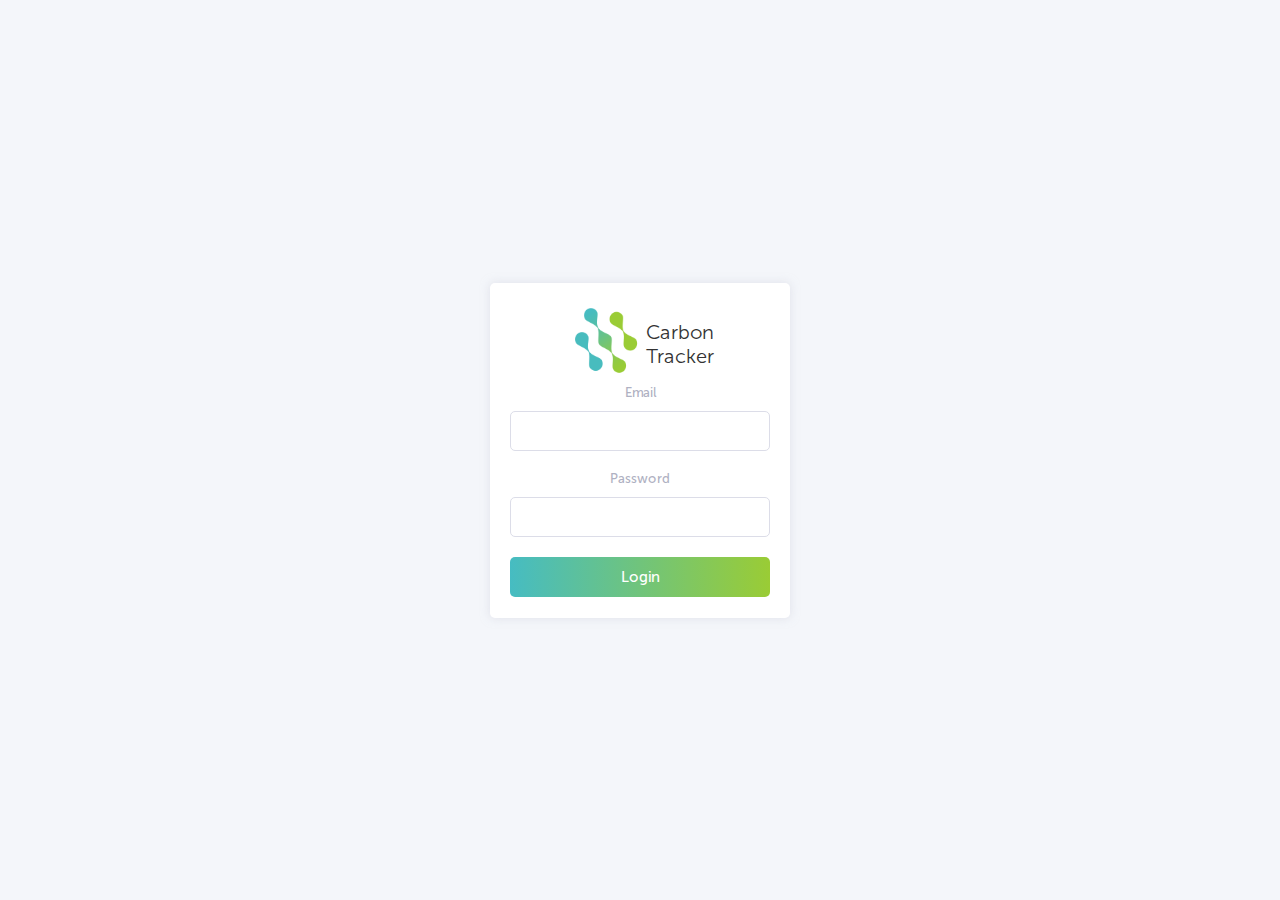
==== login.html @ c9fef67c "Add files via upload" ====
<!DOCTYPE html>
<html>

<head>
    <meta charset="utf-8">
    <title>EcoPass</title>
    <meta name="viewport" content="width=device-width, initial-scale=1">
    <meta content="ie=edge" http-equiv="x-ua-compatible">
    <meta name="format-detection" content="telephone=no">
    <link href="/favicon.png" rel="shortcut icon" type="image/png">
    <!-- styles-->
    <link rel="stylesheet" href="assets/css/libs.css">
    <link rel="stylesheet" href="assets/css/main.css">
    <!--js-->
    <script src="assets/js/libs.js" defer></script>
    <script src="assets/js/app.js" defer></script>
    <!--[if lt IE 9]>
        <script src="http://cdnjs.cloudflare.com/ajax/libs/html5shiv/3.7.2/html5shiv.min.js"></script><![endif]-->
</head>

<body>
    <div class="block-register">
        <div class="form__container">
            <div class="logo__container">
                <img class="logotype" src="./assets/img/index/logoreg.png" alt="">
                <h2 class="logo__title">Carbon<br />Tracker</h2>
            </div>
            <form action="" class="form__items">
                <label for="email-input" class="form__title">Email</label>
                <input id="email-input" type="email" class="form__input">
                <label for="password-input" class="form__title">Password</label>
                <input id="password-input" type="password" class="form__input">
                <a href="./organization.html"><button class="form__btn">Login</button></a>
            </form>
        </div>
    </div>

</body>

</html>
---- assets/css/main.css ----
@charset "UTF-8";
@import url("../fonts/MuseoSansCyrl/stylesheet.css");

*,
*:before,
*:after {
  box-sizing: border-box;
}

body {
  margin: 0;
}

.content {
  display: grid;
  grid-template-columns: 250px calc(100% - 250px);
  min-height: 100vh;
}

.emissions {
  max-width: 359px;
  height: 282px;
  border-radius: 5px;
  background: #FFFFFF;
  width: 100%;
}

.sources {

  max-width: 739px;
  width: 100%;
  height: 448px;
  border-radius: 5px;
  background: #FFFFFF;
}

.released {
  max-width: 359px;
  background-color: #fff;
  width: 100%;
  border-radius: 5px;
  height: 282px;
}

.scope {
  width: 100%;
  border-radius: 5px;
  max-width: 359px;
  height: 262px;
}

.specific {
  width: 100%;
  border-radius: 5px;
  max-width: 359px;
  height: 262px;
  background-color: #fff;
}

@media(max-width: 834px) {
  .dashboard-wrapper {
    padding: 10px;
  }
}

.circle {
  width: 100%;
  border-radius: 5px;
  max-width: 359px;
  height: 486px;
  background-color: #fff;
}

.actual {
  width: 100%;
  border-radius: 5px;
  max-width: 783px;
  height: 448px;
  background-color: #fff;
}

.circle {
  width: 359px;
  height: 486px;
}

@media (max-width: 991px) {
  .content {
    grid-template-columns: 100%;
  }
}

.logo {
  display: inline-flex;
  align-items: center;
  color: currentColor;
  font-size: 36px;
  font-weight: 300;
  line-height: 1;
  text-decoration: none;
  outline: none;
}

.logo:focus-visible {
  color: #5ba138;
}

.main-nav {
  border-radius: 20px;
  background-color: #fff;
  position: relative;
  z-index: 10;
}

@media (max-width: 575px) {
  .main-nav {
    padding-left: 0px;
    padding-right: 10px;
  }
}

.main-nav__list {
  display: flex;
  margin: 0;
  padding: 0;
  list-style: none;
}

.nav-group {
  display: flex;
  width: 100%;
  position: relative;
}

@media (max-width: 1279px) {
  .nav-group__mnu {
    display: none;
    position: absolute;
    top: 0;
    left: 0;
    right: 40px;
    max-height: 70vh;
    height: 200px;
    background: #fff;
    box-shadow: 0 0 8.5px 1px rgba(208, 208, 208, 0.88);
    border-radius: 20px;
    overflow: auto;
    z-index: 10;
  }
}

@media (max-width: 767px) {
  .nav-group__mnu {
    left: 40px;
    right: 0;
  }
}

@media (max-width: 575px) {
  .nav-group__mnu {
    position: fixed;
    left: 0;
    right: 0;
  }
}

.nav-group__mnu.active {
  display: block;
}

@media(min-width: 1279px) {}

.nav-group__burger {
  display: none;
  position: relative;
  z-index: 10;
  margin: 0px 0 0 auto;
}

@media (max-width: 1279px) {
  .nav-group__burger {
    display: block;
  }
}



.section {
  padding: 0 30px 30px;
}

@media (max-width: 1279px) {
  .section {
    padding: 0 20px 30px;
  }
}

@media (max-width: 1023px) {
  .section {
    padding: 0 15px 30px;
  }
}

@media (max-width: 767px) {
  .section {
    padding: 0 10px 30px;
  }
}

.section__bar {
  margin-bottom: 30px;
}

.section__bar:last-child {
  margin-bottom: 0;
}

.section_full-height {
  flex-grow: 1;
}

.main {
  background-color: #F4F6FA;
}

.topline {
  display: flex;
  justify-content: space-between;
  padding: 30px 30px 20px;
  background-color: #F4F6FA;
  position: relative;
  align-items: center;
}
@media(max-width: 779px){
  .user-container{
    display: none;
  }
}

@media (max-width: 1279px) {
  .topline {
    padding: 20px;
  }
}

@media (max-width: 1023px) {
  .topline {
    padding: 15px 15px 20px;
  }
}

@media (max-width: 767px) {
  .topline {
    padding: 10px 10px 20px;
  }
}

.topline_over-blure {
  z-index: 10;
}

.topline__left_grow {
  flex-grow: 1;
  margin-right: 20px;
}

.user-container {
  padding-top: 0px;
}

.user {
  display: grid;
  grid-template-columns: 30px 1fr;
  gap: 10px;
  font-size: 13px;
  font-weight: 700;
  font-family: inherit;
  line-height: 1;
}

.user__icn {
  display: flex;
  align-items: center;
  justify-content: center;
  width: 30px;
  height: 30px;
  border-radius: 50%;
  overflow: hidden;
}

.user__img {
  max-width: 100%;
  max-height: 100%;
  margin: auto;
  border: none;
}

.user__descr {
  margin-bottom: 5px;
}

.wrapper {
  width: 100%;
  min-height: 100vh;
  font-family: 'Museo Sans Cyrl', Arial, Helvetica, sans-serif;
  background-color: #F4F6FA;
  padding-bottom: 30px;
}

.action-bar {
  display: flex;
  align-items: center;
  justify-content: space-between;
  flex-wrap: wrap;
  margin: -20px 0 0 -20px;
}

.action-bar__itm {
  margin: 20px 0 0 20px;
}

@media (max-width: 767px) {
  .action-bar__itm {
    width: 100%;
  }
}

.action-bar__itm_grow {
  flex-grow: 1;
}

.action-bar__itm_pull-right {
  margin-left: auto;
}

@media (max-width: 767px) {
  .action-bar__itm_pull-right {
    margin-left: 20px;
  }
}

.aside-nav__list {
  display: block;
  margin: 0;
  padding: 0 0 0 20px;
  list-style: none;
}

.aside-nav__itm {
  display: block;
}

.aside-nav__link {
  display: flex;
  align-items: center;
  height: 64px;
  padding: 0 20px;
  border-radius: 32px 0 0 32px;
  font-size: calc(16px + 2 * ((100vw - 320px) / 1600));
  color: currentColor;
  line-height: 1;
  text-decoration: none;
  outline: none;
  cursor: pointer;
  position: relative;
}

@media (min-width: 1920px) {
  .aside-nav__link {
    font-size: 18px;
  }
}

.aside-nav__link::before,
.aside-nav__link::after {
  content: '';
  display: none;
  width: 32px;
  height: 32px;
  background-size: contain;
  background-position: center;
  background-repeat: no-repeat;
  position: absolute;
  right: 0;
}

.aside-nav__link::before {
  bottom: 100%;
  background-image: url("[data-uri]");
}

.aside-nav__link::after {
  top: 100%;
  background-image: url("[data-uri]");
}

.aside-nav__link:focus-visible,
.aside-nav__link:hover {
  color: #5ba138;
}

.aside-nav__link.active {
  background-color: #fff;
}

.aside-nav__link.active::before,
.aside-nav__link.active::after {
  content: '';
  display: block;
}

.aside {
  background: #fff;
  position: relative;
  z-index: 20;
}

.aside__trigger {
  display: none;
  align-items: center;
  justify-content: center;
  width: 40px;
  height: 40px;
  background: #fff;
  border-radius: 50%;
  position: absolute;
  left: 100%;
  top: 25px;
  transform: translateY(-50%);
}
.btn{
  display: flex;
  background: #fff;
  border: none;
}

@media (max-width: 991px) {
  .aside__trigger {
    display: flex;
  }
}

@media (max-width: 991px) {
  .aside {
    height: 100%;
    position: fixed;
    top: 0;
    left: 5px;
    bottom: 0;
    transform: translateX(-100%);
    transition: all 0.3s linear;
  }

  .aside.active {
    transform: none;
  }
}


.burger {
  --burger-side: 24px;
  --spin-size: 4px;
  display: inline-block;
  width: var(--burger-side);
  height: var(--burger-side);
  color: #575757;
  position: relative;
  cursor: pointer;
  -webkit-user-select: none;
  -moz-user-select: none;
  user-select: none;
  margin: 0;
  padding: 0;
  background: none;
  box-shadow: none;
  border: none;
  outline: none;
}

.burger__spin,
.burger:before,
.burger:after {
  display: block;
  content: '';
  width: 100%;
  height: var(--spin-size);
  background-color: currentColor;
  border-radius: calc(var(--burger-side) * 0.25);
  position: absolute;
  left: 0;
  transition: all .3s ease-out;
}

.burger:before {
  top: 0;
}

.burger:after {
  bottom: 0;
}

.burger__spin {
  top: calc(50% - var(--spin-size) / 2);
}

.burger.active .burger__spin {
  display: none;
}

.burger.active:before {
  top: 50%;
  transform: rotate(45deg);
}

.burger.active:after {
  bottom: 0;
  top: 50%;
  transform: rotate(-45deg);
}

#master-container {
  position: absolute;
  top: 300px;
  height: 100px;
  width: 100%;
}

.hidden {
  display: none;
}

.h1,
.h2,
.h3,
.h4 {
  margin: 0;
  padding: 0;
  font-weight: 700;
}

.h1,
.h2 {
  font-size: calc(18px + 4 * ((100vw - 320px) / 1600));
}

@media (min-width: 1920px) {

  .h1,
  .h2 {
    font-size: 22px;
  }
}

.h3 {
  font-size: calc(16px + 2 * ((100vw - 320px) / 1600));
}

@media (min-width: 1920px) {
  .h3 {
    font-size: 18px;
  }
}

b,
strong {
  font-weight: 700;
}

.white-box {
  background-color: #fff;
  border-radius: 20px;
  padding: 20px;
}

.white-box_full-heigth {
  height: 100%;
}

.white-box__bar {
  margin-bottom: 30px;
}

.white-box__bar:last-child {
  margin-bottom: 0;
}

/*----dashboard-----*/
ul li {
  list-style: none;
}

.aside__dashboard {
  height: 100vh;
  background: #fff;
  width: 230px;
}

.dashboard-main {
  background: #F4F6FA;
  height: 100vh;
  width: 100vw;
}

.logo {
  margin-top: 39px;
  display: flex;
  justify-content: center;
}

.logo-text {
  font-size: 20px;
  line-height: 24px;
  width: 118px;
  margin-left: 8px;
}

.line {
  border: 1px solid #DCDDE8;
  max-width: 168px;
  width: 100%;
  margin-left: -20px;
  opacity: 0.5;
}

.navbar__aside {
  display: flex;
  margin-top: 41px;
  flex-direction: column;

}

.menu__item {
  color: #AFB1C2;
  font-size: 15px;
  font-weight: 400;
  margin: 20px 0;
  cursor: pointer;
}

.menu__item img {
  margin-right: 13px;
}

.menu__item:hover {
  color: #333333;
  transition: 0.6s ease;
}

.active {
  color: #333333;
}

.svg__icon {
  margin-right: 13px;
  margin-bottom: -2px;
  fill: #AFB1C2;
}

.svg__active {
  fill: #9ACC35;
}

.header-menu-items {
  display: flex;
  background-color: #fff;
  border-radius: 5px;
  width: 410px;
  height: 40px;
  display: flex;
  justify-content: space-between;
  padding: 0;
  align-items: center;
  font-size: 15px;
  color: #333333;
  font-weight: 400;
}

@media(max-width: 1279px) {
  .header-menu-items {
    flex-direction: column;
    width: 100%;
    font-size: 17px;
    align-items: center;
  }
}

.header {
  margin-top: 45px;
  margin-left: 30px;
  display: flex;
  justify-content: space-between;
}

.header-menu-item {
  padding: 5px;
  cursor: pointer;
}

a {
  text-decoration: none;
  color: #333333;
}

.header-item-active a {
  color: #FFFFFF;
}

.header-item-active {
  background: #9ACC35;
  border-radius: 5px;
  padding: 11px;
  color: #FFFFFF;
}

.profile {
  display: flex;
  margin-right: 25px;
}

@media(max-width: 1279px) {
  .profile {
    margin-top: 0;
  }
}

.profile-menu {
  width: 32px;
  height: 32px;
  background-color: #fff;
  border-radius: 50%;
  display: flex;
  justify-content: center;
  align-items: center;
}

.profile-info {
  width: 32px;
  height: 32px;
  background-color: #9ACC35;
  border-radius: 50%;
  display: flex;
  justify-content: center;
  align-items: center;
  margin-left: 10px;
}

.profile-descr-role {
  color: #AFB1C2;
  font-size: 13px;
}

.profile-descr-name {
  color: #333333;
  font-size: 13px;
  margin-top: 1px;
}

.profile-info {
  margin-right: 10px;
}

.dashboard-block {
  margin-top: 35px;
  margin-left: 30px;
  display: flex;
  gap: 24px;
  flex-wrap: wrap;
}
.menu-link-block{
  display: flex;
  align-items: center;
  justify-content: space-between;
}
.rectangle{
  width: 3px;
	height: 15px;
	background: #9ACC35;
}

@media(max-width: 834px) {
  .dashboard-block {
    margin-left: 0px;
  }
}

@media(max-width: 834px) {
  .dashboard-block {
    margin-left: 0px;
    display: flex;
    align-items: center;
    justify-content: center;
    flex-direction: column;
  }
}

.dashboard-title {
  font-weight: 600;
  font-size: 22px;
  line-height: 26px;
  margin-left: 30px;
}

@media(max-width: 892px) {
  .dashboard-title {
    text-align: center;
  }
}

.card-block {
  display: flex;
  background-color: #fff;
  max-width: 311px;
  width: 100%;
  height: 58px;
  border-radius: 5px;
  align-items: center;
  padding: 20px;
  justify-content: space-between;
  margin-bottom: 20px;
}

.card-block-counter {
  display: flex;
  margin-left: 20px;
}

.card-block-counter {
  color: #333333;
  font-size: 25px;
}

.card-block-green {
  margin-right: 15px;
  color: #9ACC35;
  font-size: 15px;
  align-items: center;
  display: flex;
}

.card-block-red {
  margin-right: 15px;
  color: #EA1B21;
  font-size: 15px;
  align-items: center;
  display: flex;
}

.form__container {
  display: flex;
  flex-direction: column;
  justify-content: center;
  align-items: center;
  justify-self: center;
  align-self: center;
  height: 335px;
  width: 300px;
  background: #FFFFFF;
  box-shadow: 0px 0px 10px rgba(203, 205, 220, 0.5);
  border-radius: 5px;
}

.block-register {
  background: #F4F6FA;
  display: flex;
  justify-content: center;
  align-items: center;
  height: 100vh;
}

.logotype {
  width: 80px;
height: 72px;
}

.logo__container {
  display: flex;
  justify-content: space-evenly;
}

.logo__title {
  font-family: 'Museo Sans Cyrl';
  font-style: normal;
  font-weight: 300;
  font-size: 20px;
  line-height: 24px;
  font-feature-settings: 'liga'off;
  color: #333333;
}

.form__items {
  display: flex;
  flex-direction: column;
}

.form__title {
  margin-bottom: 10px;
  font-family: 'Museo Sans Cyrl';
  font-style: normal;
  font-weight: 400;
  font-size: 13px;
  line-height: 16px;
  text-align: center;
  font-feature-settings: 'liga'off;
  color: #AFB1C2;
}

.form__input {
  margin-bottom: 20px;
  width: 260px;
  height: 40px;
  border: 1px solid #DCDDE8;
  border-radius: 5px;
  font-family: 'Museo Sans Cyrl';
  font-style: normal;
  font-weight: 400;
  font-size: 15px;
  line-height: 18px;
  text-align: center;
  font-feature-settings: 'liga'off;
  color: #333333;
}

.form__btn {
  width: 260px;
  height: 40px;
  background: linear-gradient(90deg, #46BCC2 0%, #9ACC35 100%);
  border-radius: 5px;
  font-family: 'Museo Sans Cyrl';
  font-style: normal;
  font-weight: 400;
  font-size: 15px;
  line-height: 18px;
  text-align: center;
  font-feature-settings: 'liga'off;
  color: #FFFFFF;
  border: none;
  transition: all 1s ease;
  cursor: pointer;
}
.form__btn:hover{
  background: linear-gradient(90deg, #46BCC2 30%, #9ACC35 100%);
}

.metrics {
  margin-left: 30px;
  display: flex;
  flex-wrap: wrap;
  gap: 20px;

}

.metrics-block-right {
  display: flex;
  flex-direction: column;
  flex-wrap: wrap;
  gap: 20px;
}

.metrics-block-left {
  display: flex;
  gap: 20px;
  max-width: 750px;
  width: 100%;
  flex-direction: column;
}

.metrics-block-left-bottom {
  display: flex;
  gap: 20px;
  flex-wrap: wrap;
}

@media(max-width: 1408px) {
  .metrics {
    margin-left: 0px;
    padding: 10px;
  }
}

@media(max-width: 840px) {
  .metrics {
    align-items: center;
    justify-content: center;
  }

  .metrics-block-left-bottom {
    display: flex;
    align-items: center;
    justify-content: center;
  }

  .metrics-block-right {
    display: flex;
    align-items: center;
    justify-content: center;
  }
}

.metrics-block {
  max-width: 410px;
  margin-left: 30px;
  color: #333333;
  font-size: 22px;
  font-family: 'Museo Sans Cyrl';
  font-weight: 600;
  margin-bottom: 60px;
}


.year {
  width: 410px;
  height: 40px;
  background: #DCDDE8;
  border: 1px solid #DCDDE8;
  border-radius: 5px;
}

.year:focus {
  background: #fff;
}

.block__title {
  font-family: 'Museo Sans Cyrl';
  font-style: normal;
  font-weight: 600;
  font-size: 22px;
  line-height: 26px;
  font-feature-settings: 'liga'off;
  color: #333333;
}

.block__container {
  margin-top: 35px;
  margin-left: 30px;
  max-width: 1123px;
  margin-right: 30px;
}

.block__content {
  display: flex;
  justify-content: center;
  align-items: center;
  margin-top: 19px;
  background: #FFFFFF;
  border-radius: 5px;
  width: fit-content;
  margin-right: 10px;
}

.block__content-img {
  padding: 20px;
}

.block__content-title {
  font-family: 'Museo Sans Cyrl';
  font-style: normal;
  font-weight: 400;
  font-size: 15px;
  line-height: 20px;
  font-feature-settings: 'liga'off;
  max-width: 393px;
  color: #333333;
}

.block__content-btn {
  margin-left: 85px;
  margin-right: 20px;
  display: flex;
  justify-content: center;
  align-items: center;
  width: 160px;
  height: 40px;
  text-decoration: none;
  background: linear-gradient(90deg, #46BCC2 0%, #9ACC35 100%);
  border-radius: 5px;
}

@media (max-width:480px) {
  .block__content-btn {
    margin-left: 20px;
  }

  .block__content {
    flex-direction: column;
  }
}

.block__content-btn_text {
  text-align: center;
  font-family: 'Museo Sans Cyrl';
  font-style: normal;
  font-weight: 400;
  font-size: 15px;
  font-feature-settings: 'liga'off;
  color: #FFFFFF;
}

.block__container table {
  width: 100%;
  border-right: 60px;
  border-collapse: collapse;
  background: #FFFFFF;
  border: 1px solid #E5E5ED;
  border-radius: 5px;
}

.block__container th {
  font-family: 'Museo Sans Cyrl';
  font-style: normal;
  font-weight: 400;
  font-size: 13px;
  line-height: 16px;
  font-feature-settings: 'liga'off;
  color: #AFB1C2;
  background: #FFFFFF;
  border: 1px solid #E5E5ED;

  padding: 10px;
}

.block__container tr {
  border: 1px solid #E5E5ED;
  border-radius: 5px;
}

.block__container tr:hover {
  background: #F4F6FA;
}

.block__container td {
  font-family: 'Museo Sans Cyrl';
  font-style: normal;
  font-weight: 600;
  font-size: 13px;
  line-height: 16px;
  text-align: center;
  font-feature-settings: 'liga'off;
  color: #333333;
  border: 1px solid #E5E5ED;
  padding: 10px;
}

.metrics-table table {
  margin: 0 auto;
  justify-self: center;
  align-items: start;
  width: 95%;
  border-right: 60px;
  border-collapse: collapse;
  background: #FFFFFF;
  border: 1px solid #E5E5ED;
  border-radius: 5px;
}

.metrics-table th {
  align-items: start;
  text-align: left;
  font-family: 'Museo Sans Cyrl';
  font-style: normal;
  font-weight: 400;
  font-size: 13px;
  line-height: 16px;
  font-feature-settings: 'liga'off;
  color: #AFB1C2;
  background: #FFFFFF;
  border: 1px solid #E5E5ED;

  padding: 10px;
}

.metrics-table tr {
  border: 1px solid #E5E5ED;
}

.metrics-table tr:hover {
  background: #F4F6FA;
}

.metrics-table td {
  align-items: start;
  text-align: left;
  font-family: 'Museo Sans Cyrl';
  font-style: normal;
  font-weight: 600;
  font-size: 13px;
  line-height: 16px;
  text-align: center;
  font-feature-settings: 'liga'off;
  color: #333333;
  border: 1px solid #E5E5ED;
  padding: 10px;
}

.metrics-table__title {
  font-family: 'Museo Sans Cyrl';
  font-style: normal;
  font-weight: 400;
  font-size: 15px;
  line-height: 18px;
  font-feature-settings: 'liga'off;
  color: #333333;
  padding: 20px;
}

.metrics-table {
  width: 77vh;
  background: #FFFFFF;
  border-radius: 5px;
  padding-bottom: 20px;
}

td svg path:hover {
  fill: #9ACC35;
}

.dropdown {
  position: relative;
}
.dropdown input{
  position: absolute;
  top: 0;
  left: 0;
  width: 100%;
  height: 40px;
  cursor: pointer;
  background: #F4F6FA;
  border: 1px solid #DCDDE8;
  border-radius: 5px;
  font-family: 'Museo Sans Cyrl';
  font-style: normal;
  font-weight: 400;
  font-size: 15px;
  line-height: 18px;
  font-feature-settings: 'liga'off;
  color: #333333;
  padding-left: 10px;
}
.dropdown input:focus {
  position: absolute;
  top: 0;
  left: 0;
  width: 100%;
  height: 40px;
  cursor: pointer;
  background: #FFFFFF;
  border: 1px solid #DCDDE8;
  border-radius: 5px;
  font-family: 'Museo Sans Cyrl';
  font-style: normal;
  font-weight: 400;
  font-size: 15px;
  line-height: 18px;
  font-feature-settings: 'liga'off;
  color: #333333;
  padding-left: 10px;
}
.dropdown .option{
  position: absolute;
  top: 40px;
  width: 100%;
  cursor: pointer;
  background: #FFFFFF;
  border: 1px solid #DCDDE8;
  border-radius: 5px;
  font-family: 'Museo Sans Cyrl';
  font-style: normal;
  font-weight: 400;
  font-size: 15px;
  line-height: 18px;
  font-feature-settings: 'liga'off;
  color: #333333;

  overflow: hidden;
  z-index: 99;
  display: none;
}
.dropdown.active .option{
  display: block;
}
.dropdown .option div{
  padding-left: 10px;
  padding-top: 15px;
  height: 40px;
  margin: auto 0;
  font-family: 'Museo Sans Cyrl';
  font-style: normal;
  font-weight: 400;
  font-size: 15px;
  cursor: pointer;
  line-height: 18px;
  font-feature-settings: 'liga'off;
  color: #333333;
}
.dropdown .option div:hover{
  color: #9ACC35;
  background: #F4F6FA;
}
.dropdown::before{
  content: '';
  position: absolute;
  right: 20px;
  top: 14px;
  width: 8px;
  height: 8px;
  border: 2px solid #333333;
  border-top: 2px solid #fff;
  border-right: 2px solid #fff;
  transform: rotate(-45deg);
  z-index: 9;
  transition: 0.5s;
  pointer-events: none;
}
.dropdown.active::before{
  top: 16px;
  transform: rotate(-225deg);
}
@media(max-width: 1279px){
  .profile-menu{
    display: none;
  }
}
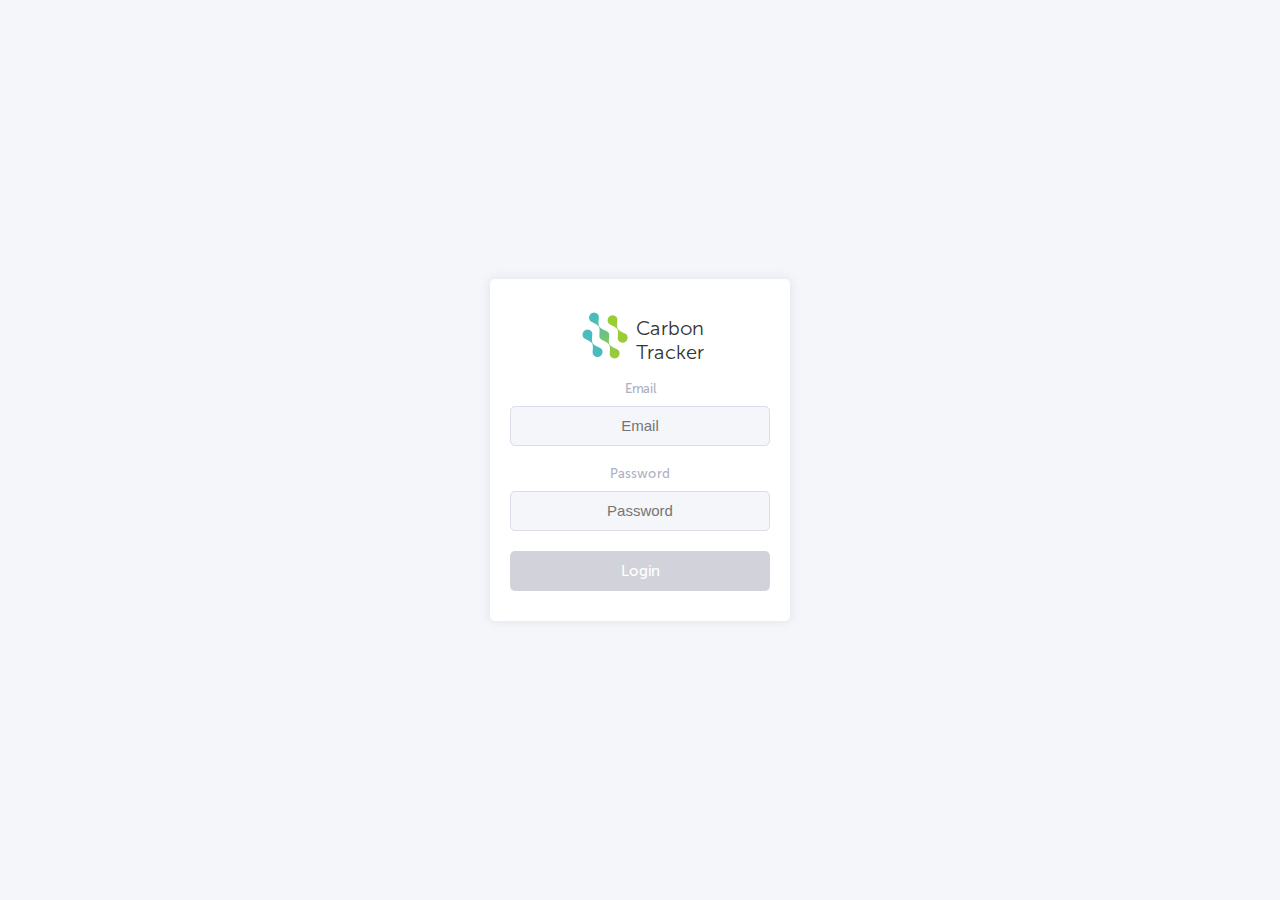
==== commit cade20bc: "Add files via upload" ====
--- a/login.html
+++ b/login.html
@@ -1,40 +1,43 @@
-<!DOCTYPE html>
-<html>
-
-<head>
-    <meta charset="utf-8">
-    <title>EcoPass</title>
-    <meta name="viewport" content="width=device-width, initial-scale=1">
-    <meta content="ie=edge" http-equiv="x-ua-compatible">
-    <meta name="format-detection" content="telephone=no">
-    <link href="/favicon.png" rel="shortcut icon" type="image/png">
-    <!-- styles-->
-    <link rel="stylesheet" href="assets/css/libs.css">
-    <link rel="stylesheet" href="assets/css/main.css">
-    <!--js-->
-    <script src="assets/js/libs.js" defer></script>
-    <script src="assets/js/app.js" defer></script>
-    <!--[if lt IE 9]>
-        <script src="http://cdnjs.cloudflare.com/ajax/libs/html5shiv/3.7.2/html5shiv.min.js"></script><![endif]-->
-</head>
-
-<body>
-    <div class="block-register">
-        <div class="form__container">
-            <div class="logo__container">
-                <img class="logotype" src="./assets/img/index/logoreg.png" alt="">
-                <h2 class="logo__title">Carbon<br />Tracker</h2>
-            </div>
-            <form action="" class="form__items">
-                <label for="email-input" class="form__title">Email</label>
-                <input id="email-input" type="email" class="form__input">
-                <label for="password-input" class="form__title">Password</label>
-                <input id="password-input" type="password" class="form__input">
-                <a href="./organization.html"><button class="form__btn">Login</button></a>
-            </form>
-        </div>
-    </div>
-
-</body>
-
+<!DOCTYPE html>
+<html lang="en">
+<head>
+    <meta charset="UTF-8">
+    <meta http-equiv="X-UA-Compatible" content="IE=edge">
+    <meta name="viewport" content="width=device-width, initial-scale=1.0">
+    <link rel="stylesheet" href="assets/css/main.css">
+    <link rel="stylesheet" href="https://cdnjs.cloudflare.com/ajax/libs/font-awesome/6.1.1/css/all.min.css">
+    <title>Document</title>
+</head>
+<body>
+    <div class="wrapper-login">
+        <div class="login-form">
+            <div class="logo__container">
+                <img class="logotype" src="./assets/img/index/logoreg.png" alt="">
+                <h2 class="logo__title">Carbon<br />Tracker</h2>
+            </div>        
+            <form action="#">
+            <div class="field email">
+                <div class="input-area">
+                    <div class="login-label" for="">Email</div>
+                    <input onchange="validBtn()" class="input-login js-input" placeholder="Email">
+                    <i class="error error-icon fas fa-exclamation-circle"></i>
+                    <div class="error error-txt">Email can't be blank</div>
+
+                </div>
+            </div>
+            <div class="field password">
+                <div class="input-area">
+                    <div class="login-label" for="">Password</div>
+                    <input onchange="validBtn()" class="input-login js-input" type="password" placeholder="Password">
+                    <i class="error error-icon fas fa-exclamation-circle"></i>
+                    <div class="error error-txt">Password can't be blank</div>
+                </div>
+            </div>
+            <button type="submit" class="form__btn">Login</button>
+        </form>
+    </div>
+    </div>
+
+    <script src="./assets/js/valid.js"></script>
+</body>
 </html>--- a/assets/css/main.css
+++ b/assets/css/main.css
@@ -5,6 +5,12 @@
 *:before,
 *:after {
   box-sizing: border-box;
+}
+
+ul,
+li {
+  padding: 0;
+  margin: 0;
 }
 
 body {
@@ -106,10 +112,16 @@
 }
 
 .main-nav {
-  border-radius: 20px;
+  border-radius: 5px;
   background-color: #fff;
   position: relative;
   z-index: 10;
+}
+
+@media(max-width: 476px) {
+  ._main_nav {
+    margin-top: 50px;
+  }
 }
 
 @media (max-width: 575px) {
@@ -166,6 +178,8 @@
 
 .nav-group__mnu.active {
   display: block;
+  margin-top: 50px;
+  height: 250px;
 }
 
 @media(min-width: 1279px) {}
@@ -226,13 +240,14 @@
 .topline {
   display: flex;
   justify-content: space-between;
-  padding: 30px 30px 20px;
+  padding: 50px 30px 0px;
   background-color: #F4F6FA;
   position: relative;
   align-items: center;
 }
-@media(max-width: 779px){
-  .user-container{
+
+@media(max-width: 779px) {
+  .user-container {
     display: none;
   }
 }
@@ -403,12 +418,6 @@
   background-color: #fff;
 }
 
-.aside-nav__link.active::before,
-.aside-nav__link.active::after {
-  content: '';
-  display: block;
-}
-
 .aside {
   background: #fff;
   position: relative;
@@ -428,7 +437,8 @@
   top: 25px;
   transform: translateY(-50%);
 }
-.btn{
+
+.btn {
   display: flex;
   background: #fff;
   border: none;
@@ -626,7 +636,7 @@
   display: flex;
   margin-top: 41px;
   flex-direction: column;
-
+  padding-left: 20%;
 }
 
 .menu__item {
@@ -660,10 +670,10 @@
   fill: #9ACC35;
 }
 
-.header-menu-items {
+.header--items {
   display: flex;
   background-color: #fff;
-  border-radius: 5px;
+  border-radius: 200px;
   width: 410px;
   height: 40px;
   display: flex;
@@ -673,6 +683,11 @@
   font-size: 15px;
   color: #333333;
   font-weight: 400;
+}
+
+.header-menu-items {
+  display: flex;
+  position: relative;
 }
 
 @media(max-width: 1279px) {
@@ -694,6 +709,7 @@
 .header-menu-item {
   padding: 5px;
   cursor: pointer;
+  margin: auto 0;
 }
 
 a {
@@ -766,15 +782,20 @@
   gap: 24px;
   flex-wrap: wrap;
 }
-.menu-link-block{
+
+.menu-link-block {
   display: flex;
   align-items: center;
   justify-content: space-between;
 }
-.rectangle{
+
+.menu-link-block::after {
+  content: "";
   width: 3px;
-	height: 15px;
-	background: #9ACC35;
+  height: 15px;
+  background: #9ACC35;
+  left: 0;
+  top: 0;
 }
 
 @media(max-width: 834px) {
@@ -793,15 +814,18 @@
   }
 }
 
-.dashboard-title {
+.dashboard-title {}
+
+.pages-title {
   font-weight: 600;
   font-size: 22px;
   line-height: 26px;
   margin-left: 30px;
+  margin-top: 35px;
 }
 
 @media(max-width: 892px) {
-  .dashboard-title {
+  .pages-title {
     text-align: center;
   }
 }
@@ -852,7 +876,7 @@
   align-items: center;
   justify-self: center;
   align-self: center;
-  height: 335px;
+  height: 358px;
   width: 300px;
   background: #FFFFFF;
   box-shadow: 0px 0px 10px rgba(203, 205, 220, 0.5);
@@ -868,13 +892,21 @@
 }
 
 .logotype {
-  width: 80px;
-height: 72px;
+  width: 58px;
+  height: 51px;
+  margin-top: 10px;
 }
 
 .logo__container {
   display: flex;
   justify-content: space-evenly;
+  width: 131px;
+
+}
+
+.form__items-login {
+  display: flex;
+  align-items: center;
 }
 
 .logo__title {
@@ -920,13 +952,18 @@
   color: #333333;
 }
 
+.form__input.error {
+  border: 1px solid #FF5256;
+  color: #FF5256;
+}
+
 .form__btn {
   width: 260px;
   height: 40px;
-  background: linear-gradient(90deg, #46BCC2 0%, #9ACC35 100%);
   border-radius: 5px;
   font-family: 'Museo Sans Cyrl';
   font-style: normal;
+  background: #D2D2DA;
   font-weight: 400;
   font-size: 15px;
   line-height: 18px;
@@ -936,10 +973,65 @@
   border: none;
   transition: all 1s ease;
   cursor: pointer;
-}
-.form__btn:hover{
-  background: linear-gradient(90deg, #46BCC2 30%, #9ACC35 100%);
-}
+  margin-bottom: 10px;
+}
+
+.form__btn.active-btn {
+  background: linear-gradient(90deg, #46BCC2 0%, #9ACC35 100%);
+}
+
+.form__btn-operators {
+  width: 260px;
+  height: 40px;
+  border-radius: 5px;
+  font-family: 'Museo Sans Cyrl';
+  font-style: normal;
+  background: #D2D2DA;
+  font-weight: 400;
+  font-size: 15px;
+  line-height: 18px;
+  text-align: center;
+  font-feature-settings: 'liga'off;
+  color: #FFFFFF;
+  border: none;
+  transition: all 1s ease;
+  cursor: pointer;
+  margin-bottom: 10px;
+}
+
+.form__btn-operators.active-btn {
+  background: linear-gradient(90deg, #46BCC2 0%, #9ACC35 100%);
+}
+
+.form__btn-add {
+  width: 260px;
+  height: 40px;
+  border-radius: 5px;
+  font-family: 'Museo Sans Cyrl';
+  font-style: normal;
+  background: #D2D2DA;
+  font-weight: 400;
+  font-size: 15px;
+  line-height: 18px;
+  text-align: center;
+  font-feature-settings: 'liga'off;
+  color: #FFFFFF;
+  border: none;
+  transition: all 1s ease;
+  cursor: pointer;
+  margin-bottom: 10px;
+}
+
+.form__btn-add.active-btn {
+  background: linear-gradient(90deg, #46BCC2 0%, #9ACC35 100%);
+}
+
+@media(max-width: 752px) {
+  .scope-item-img-text {
+    display: none;
+  }
+}
+
 
 .metrics {
   margin-left: 30px;
@@ -1027,6 +1119,7 @@
   line-height: 26px;
   font-feature-settings: 'liga'off;
   color: #333333;
+  margin-bottom: 30px;
 }
 
 .block__container {
@@ -1045,9 +1138,21 @@
   border-radius: 5px;
   width: fit-content;
   margin-right: 10px;
+  width: 739px;
+  height: 80px;
+}
+@media(max-width: 740px){
+  .block__content {
+    width: 100%;
+    height: 100%;
+  }
 }
 
 .block__content-img {
+  padding: 10px;
+}
+
+.block__content-img-organization {
   padding: 20px;
 }
 
@@ -1062,6 +1167,26 @@
   color: #333333;
 }
 
+@media(max-width: 452px) {
+  .block__content-title {
+    text-align: center;
+  }
+
+  ._nav {
+    margin-top: 50px;
+    padding: 10px;
+  }
+
+  .block__content {
+    padding: 20px;
+    margin-right: 1px;
+  }
+
+  .block__content-btn {
+    margin-top: 20px;
+  }
+}
+
 .block__content-btn {
   margin-left: 85px;
   margin-right: 20px;
@@ -1073,6 +1198,12 @@
   text-decoration: none;
   background: linear-gradient(90deg, #46BCC2 0%, #9ACC35 100%);
   border-radius: 5px;
+  cursor: pointer;
+  transition: 1s all;
+}
+
+.block__content-btn:hover {
+  background: linear-gradient(90deg, #50D3DA 0%, #A9E038 100%);
 }
 
 @media (max-width:480px) {
@@ -1095,7 +1226,7 @@
   color: #FFFFFF;
 }
 
-.block__container table {
+table {
   width: 100%;
   border-right: 60px;
   border-collapse: collapse;
@@ -1104,7 +1235,7 @@
   border-radius: 5px;
 }
 
-.block__container th {
+th {
   font-family: 'Museo Sans Cyrl';
   font-style: normal;
   font-weight: 400;
@@ -1118,16 +1249,16 @@
   padding: 10px;
 }
 
-.block__container tr {
+tr {
   border: 1px solid #E5E5ED;
   border-radius: 5px;
 }
 
-.block__container tr:hover {
+tr:hover {
   background: #F4F6FA;
 }
 
-.block__container td {
+td {
   font-family: 'Museo Sans Cyrl';
   font-style: normal;
   font-weight: 600;
@@ -1184,7 +1315,6 @@
   font-weight: 600;
   font-size: 13px;
   line-height: 16px;
-  text-align: center;
   font-feature-settings: 'liga'off;
   color: #333333;
   border: 1px solid #E5E5ED;
@@ -1216,14 +1346,15 @@
 .dropdown {
   position: relative;
 }
-.dropdown input{
+
+.dropdown input {
   position: absolute;
   top: 0;
   left: 0;
   width: 100%;
   height: 40px;
   cursor: pointer;
-  background: #F4F6FA;
+  background: #Ffff;
   border: 1px solid #DCDDE8;
   border-radius: 5px;
   font-family: 'Museo Sans Cyrl';
@@ -1235,6 +1366,7 @@
   color: #333333;
   padding-left: 10px;
 }
+
 .dropdown input:focus {
   position: absolute;
   top: 0;
@@ -1254,7 +1386,15 @@
   color: #333333;
   padding-left: 10px;
 }
-.dropdown .option{
+
+@media(max-width: 425px) {
+  .metrics-block {
+    margin-left: 9px;
+    margin-right: 9px;
+  }
+}
+
+.dropdown .option {
   position: absolute;
   top: 40px;
   width: 100%;
@@ -1274,10 +1414,12 @@
   z-index: 99;
   display: none;
 }
-.dropdown.active .option{
+
+.dropdown.active .option {
   display: block;
 }
-.dropdown .option div{
+
+.dropdown .option div {
   padding-left: 10px;
   padding-top: 15px;
   height: 40px;
@@ -1291,31 +1433,1488 @@
   font-feature-settings: 'liga'off;
   color: #333333;
 }
-.dropdown .option div:hover{
+
+.dropdown .option div:hover {
   color: #9ACC35;
   background: #F4F6FA;
 }
-.dropdown::before{
+
+.dropdown::before {
   content: '';
   position: absolute;
-  right: 20px;
-  top: 14px;
-  width: 8px;
-  height: 8px;
+  right: 10px;
+  top: 16px;
+  width: 6px;
+  height: 6px;
   border: 2px solid #333333;
-  border-top: 2px solid #fff;
-  border-right: 2px solid #fff;
+  border-top: 0px solid #fff;
+  border-right: 0px solid #fff;
   transform: rotate(-45deg);
   z-index: 9;
   transition: 0.5s;
   pointer-events: none;
 }
-.dropdown.active::before{
+
+.dropdown.active::before {
   top: 16px;
   transform: rotate(-225deg);
 }
-@media(max-width: 1279px){
-  .profile-menu{
+
+.main-nav__link .dropdown::before {
+  right: -13px;
+  top: 3px;
+}
+
+.main-nav__link .dropdown.active::before {
+  top: 6px;
+}
+
+@media(max-width: 1279px) {
+  .profile-menu {
     display: none;
   }
+}
+
+.highcharts-grid-line {
+  stroke-dasharray: 5;
+}
+
+.tingle-modal_custom {
+  background: transparent;
+  -webkit-backdrop-filter: blur(5px);
+  backdrop-filter: blur(5px);
+  max-height: 100vh;
+  overflow: auto;
+  scrollbar-color: #5ba138 #fff;
+  scrollbar-width: thin;
+}
+
+.popup {
+  position: fixed;
+  width: 100%;
+  height: 100%;
+  background-color: rgba(175, 177, 194, 0.5);
+  backdrop-filter: blur(4px);
+  top: 0;
+  left: 0;
+  z-index: 99999;
+  opacity: 0;
+  visibility: hidden;
+  transition: all 0.4s ease 0s;
+}
+
+.popup__delete {
+  position: fixed;
+  width: 100%;
+  height: 100%;
+  background-color: rgba(175, 177, 194, 0.5);
+  backdrop-filter: blur(4px);
+  top: 0;
+  left: 0;
+  z-index: 99999;
+  opacity: 0;
+  visibility: hidden;
+  transition: all 0.4s ease 0s;
+}
+
+.popup__add {
+  position: fixed;
+  width: 100%;
+  height: 100%;
+  background-color: rgba(175, 177, 194, 0.5);
+  backdrop-filter: blur(4px);
+  top: 0;
+  left: 0;
+  z-index: 99999;
+  opacity: 0;
+  visibility: hidden;
+  transition: all 0.4s ease 0s;
+}
+
+.popup_content__delete {
+  width: 415px;
+  background-color: #fff;
+  color: #AFB1C2;
+  font-family: 'Museo Sans Cyrl';
+  width: 415px;
+  padding: 20px;
+  border-radius: 5px;
+  position: relative;
+  box-shadow: 0px 0px 10px rgba(203, 205, 220, 0.5);
+  overflow-y: auto;
+  overflow-x: hidden;
+  transition: all 0.4s ease 0s;
+  opacity: 1;
+}
+
+@media(max-width: 420px) {
+  .popup_content__delete {
+    width: 100%;
+  }
+}
+
+.popup:target {
+  opacity: 1;
+  visibility: visible;
+  overflow-y: auto;
+  overflow-x: hidden;
+}
+
+.popup__delete:target {
+  opacity: 1;
+  visibility: visible;
+  overflow-y: auto;
+  overflow-x: hidden;
+}
+
+.popup__add:target {
+  opacity: 1;
+  visibility: visible;
+  overflow-y: auto;
+  overflow-x: hidden;
+}
+
+.popup__area {
+  position: absolute;
+  width: 100%;
+  height: 100%;
+  top: 0;
+  left: 0;
+}
+
+.user-container-datainput {
+  display: flex;
+  justify-content: end;
+  margin-top: 55px;
+  margin-right: 26px;
+}
+
+@media(max-width: 625px) {
+  .user-container-datainput {
+    display: none;
+  }
+}
+
+.popup_body {
+  display: flex;
+  justify-content: center;
+  padding: 30px 10px;
+}
+
+.popup_content {
+  background-color: #fff;
+  color: #AFB1C2;
+  font-family: 'Museo Sans Cyrl';
+  width: 415px;
+  padding: 20px;
+  border-radius: 5px;
+  position: relative;
+  box-shadow: 0px 0px 40px 10px rgb(87 87 87 / 20%);
+  overflow-y: auto;
+  overflow-x: hidden;
+  transition: all 0.4s ease 0s;
+  opacity: 1;
+}
+
+.popup:target .popup__content {
+  transform: translate(0px, 0px);
+  opacity: 1;
+}
+
+.popup__title {
+  font-family: 'Museo Sans Cyrl';
+  font-style: normal;
+  font-weight: 600;
+  font-size: 22px;
+  margin-bottom: 20px;
+  color: #333333;
+}
+
+.popup__close {
+  position: absolute;
+  right: 10px;
+  top: 10px;
+}
+
+.popup-menu {
+  margin-top: 25px;
+  display: flex;
+  width: 140px;
+  justify-content: space-between;
+  align-items: center;
+  height: 40px;
+  background: #F4F6FA;
+  border-radius: 5px;
+  font-size: 15px;
+  color: #333333;
+}
+
+.popup-menu-item {
+  padding: 5px;
+  cursor: pointer;
+}
+
+.popup-item-active {
+  background: #9ACC35;
+  color: #FFFFFF;
+  padding: 11px;
+  border-radius: 5px;
+}
+
+.popup-form-input {
+  background: #FFFFFF;
+  border: 1px solid #E5E5ED;
+  border-radius: 5px;
+  max-width: 375px;
+  height: 40px;
+  width: 100%;
+  margin-top: 9px;
+  padding: 11px;
+  font-size: 13px;
+  font-family: 'Museo Sans Cyrl';
+}
+
+.title-wrapper {
+  display: flex;
+  align-items: center;
+  justify-content: space-between;
+}
+
+.popup-input-error {
+  border: 1px solid #FF5256;
+}
+
+.popup-input-error:placeholder-shown {
+  color: #FF5256;
+}
+
+.popup-form-input:placeholder-shown {
+  color: #AFB1C2;
+}
+
+.form-item {
+  position: relative;
+  margin-top: 20px;
+}
+
+.popup__star {
+  color: #FF5256;
+  position: absolute;
+  right: 0;
+  font-size: 13px;
+}
+
+._select-popup {
+}
+.input-label{
+text-align: start;
+}
+.form-btn-popup {
+  margin-top: 20px;
+  width: 100%;
+}
+.select-label{
+  margin-bottom: 10px;
+  font-family: 'Museo Sans Cyrl';
+  font-style: normal;
+  font-weight: 400;
+  font-size: 13px;
+  line-height: 16px;
+}
+._drop-popup {}
+
+.tabs__block {
+  display: block;
+}
+
+/*-------------------------------------*/
+.data-input__container {
+  margin-left: 30px;
+  margin-top: 50px;
+}
+
+.data-input__title {
+  color: #333333;
+  font-size: 22px;
+  font-weight: 600;
+}
+
+.data-input__subtitle {
+  color: #333333;
+  font-size: 15px;
+  font-weight: 400;
+  margin-top: 14px;
+}
+
+.data-input-scope {
+  gap: 10px;
+  display: flex;
+  flex-wrap: wrap;
+  margin-top: 20px;
+}
+
+.data-input-items {
+  display: flex;
+  flex-wrap: wrap;
+  justify-content: space-between;
+  align-items: center;
+}
+
+.data-input-right {
+  margin-right: 27px;
+}
+
+.data-input-btn {
+  padding: 11px 8px;
+  background: #FFFFFF;
+  border-radius: 5px;
+  display: flex;
+  justify-content: center;
+  align-items: center;
+  width: 83px;
+  height: 40px;
+  font-size: 15px;
+  transition: 0.3s all;
+}
+
+.data-input-btn-active {
+  background: #9ACC35;
+  color: #fff;
+}
+
+.data-input-right {
+  display: flex;
+  flex-wrap: wrap;
+}
+
+.data-input-btn-right {
+  width: 145px;
+  height: 40px;
+  margin-top: 20px;
+  display: flex;
+  justify-content: center;
+  align-items: center;
+  background: #FFFFFF;
+  border-radius: 5px;
+  margin-right: 10px;
+  font-size: 15px;
+  color: #333333;
+}
+
+.data-input-btn-right img {
+  margin-right: 5px;
+}
+
+.data-input-pages {
+  display: flex;
+  margin-top: 30px;
+}
+
+.pages-item {
+  width: 40px;
+  height: 40px;
+  background: #F4F6FA;
+  border: 1px solid #E5E5ED;
+  display: flex;
+  justify-content: center;
+  align-items: center;
+  color: #AFB1C2;
+  font-weight: 400;
+  cursor: pointer;
+  font-size: 15px;
+}
+
+@media (max-width:405px) {
+  .item-first__hide {
+    display: none;
+  }
+}
+
+@media (max-width:360px) {
+  .item-second__hide {
+    display: none;
+  }
+}
+
+.pages-item:focus {
+  background: #E5E5ED;
+  color: #333333;
+}
+
+.pages-item:hover {
+  background: #9ACC35;
+  color: #fff;
+  transition: all 0.3s;
+}
+
+.pages-item-right {
+  width: 40px;
+  height: 40px;
+  background: #F4F6FA;
+  border: 1px solid #E5E5ED;
+  display: flex;
+  justify-content: center;
+  align-items: center;
+  color: #AFB1C2;
+  font-weight: 400;
+  cursor: pointer;
+  font-size: 15px;
+  border-radius: 0px 5px 5px 0px;
+}
+
+.pages-item-left {
+  width: 40px;
+  height: 40px;
+  background: #F4F6FA;
+  border: 1px solid #E5E5ED;
+  display: flex;
+  justify-content: center;
+  align-items: center;
+  color: #AFB1C2;
+  font-weight: 400;
+  cursor: pointer;
+  font-size: 15px;
+  border-radius: 5px 0px 0px 5px;
+}
+
+.arrow {
+  border: 2px solid #AFB1C2;
+  border-width: 0 3px 3px 0;
+  display: inline-block;
+  padding: 3px;
+}
+
+.arrow:hover {
+  border: 2px solid #9ACC35;
+  border-width: 0 3px 3px 0;
+}
+
+.right {
+  transform: rotate(-45deg);
+  -webkit-transform: rotate(-45deg);
+}
+
+.left {
+  transform: rotate(135deg);
+  -webkit-transform: rotate(135deg);
+}
+
+.data-input-block {
+  display: flex;
+  flex-wrap: wrap;
+  justify-content: space-between;
+  align-items: center;
+  margin-right: 40px;
+}
+
+.data-input-pages-counter {
+  color: #AFB1C2;
+  font-size: 15px;
+  display: flex;
+  align-items: center;
+  padding-top: 25px;
+}
+
+.scope-container {
+  margin: 50px 30px;
+}
+
+.data-input-pages-dropdown {
+  width: 100px;
+  color: #AFB1C2;
+  font-size: 15px;
+  position: absolute;
+  top: 15px;
+  left: 80px;
+}
+
+.pages-dropdown-text {
+  font-family: 'Museo Sans Cyrl';
+  font-style: normal;
+  font-weight: 400;
+  font-size: 15px;
+  line-height: 18px;
+  font-feature-settings: 'liga'off;
+
+  color: #AFB1C2;
+  margin-right: 103px;
+}
+
+.scope-title {
+  color: #333333;
+  font-size: 22px;
+  font-weight: 600;
+  margin-bottom: 19px;
+}
+
+.scope-item-title {
+  color: #333333;
+  font-size: 15px;
+  font-weight: 600;
+  padding-top: 18px;
+}
+
+.scope-item {
+  max-width: 739px;
+  width: 100%;
+  background: #FFFFFF;
+  border-radius: 5px;
+  margin-top: 10px;
+  display: flex;
+}
+
+.scope-item-text {
+  color: #333333;
+  font-weight: 400;
+  font-size: 15px;
+  padding-bottom: 20px;
+}
+
+.scope-item-img {
+  position: relative;
+  display: flex;
+  align-items: center;
+  margin-left: 10px;
+  margin-right: 10px;
+}
+
+.scope-item-img-text {
+  height: 25px;
+  width: 20px;
+  background: #fff;
+}
+
+.scope-item-img-text {
+  position: absolute;
+  top: 37px;
+  left: 25px;
+  color: #9ACC35;
+  font-weight: 600;
+  font-size: 30px;
+}
+
+._text-scope {
+  position: absolute;
+  top: 45px;
+}
+
+.table__container {
+  margin-top: 50px;
+  padding-right: 39px;
+  overflow-x: auto;
+}
+
+table.table-1 {
+  border-collapse: collapse;
+  border-spacing: 0;
+  width: 100%;
+}
+
+.dc {
+  position: relative;
+  display: flex;
+  justify-content: space-between;
+  padding-top: 25px;
+}
+
+@media(max-width: 563px) {
+  .scope-item-title {
+    font-size: 13px;
+  }
+
+  .scope-item-text {
+    font-size: 11px;
+    padding: 5px;
+  }
+}
+
+.scope-item-text {
+  padding: 0px 20px 20px 0;
+
+}
+
+@media(max-width: 447px) {
+  .scope-item-text {
+    font-size: 9px;
+    padding: 5px;
+    padding-bottom: 20px;
+  }
+
+  .scope-item-title {
+    padding-top: 10px;
+  }
+}
+
+.scope-topline {
+  display: flex;
+  justify-content: end;
+  margin-top: 50px;
+}
+
+.emission-btn {
+  width: 190px;
+  height: 40px;
+}
+
+.tabs_ul {
+  border-bottom: none;
+}
+
+.tabs-li {
+  display: none;
+}
+
+.Operators {
+  position: relative;
+}
+
+.add-btn {
+  position: absolute;
+  top: 65px;
+  right: 10px;
+  z-index: 99999;
+  display: flex;
+  width: 61px;
+  height: 40px;
+  background: linear-gradient(90deg, #46BCC2 0%, #9ACC35 100%);
+  border-radius: 5px;
+  display: flex;
+  justify-content: center;
+  align-items: center;
+  font-weight: 400;
+  font-size: 15px;
+  color: #fff;
+}
+
+._popup-e-select {
+  margin-top: 20px;
+  margin-bottom: 30px;
+}
+
+#email_error {
+  font-size: 11px;
+  color: #FF5256;
+  margin-bottom: 4px;
+  display: none;
+}
+
+#pass_error {
+  margin-bottom: 4px;
+  font-size: 11px;
+  color: #FF5256;
+  display: none;
+}
+
+.oper-table {
+  margin: 0 auto;
+  margin-top: 20px;
+  justify-self: center;
+  align-items: start;
+  width: 100%;
+  border-right: 60px;
+  border-collapse: collapse;
+  background: #FFFFFF;
+  border: 1px solid #E5E5ED;
+  border-radius: 5px;
+}
+
+.oper-table tr {
+  border: 1px solid #E5E5ED;
+}
+
+.oper-table tr:hover {
+  background: #F4F6FA;
+}
+
+.oper-table th {
+  align-items: start;
+  text-align: left;
+  font-family: 'Museo Sans Cyrl';
+  font-style: normal;
+  font-weight: 400;
+  font-size: 13px;
+  line-height: 16px;
+  font-feature-settings: 'liga'off;
+  color: #AFB1C2;
+  background: #FFFFFF;
+  border: 1px solid #E5E5ED;
+
+  padding: 10px;
+}
+
+.oper-table td {
+  font-family: 'Museo Sans Cyrl';
+  font-style: normal;
+  font-weight: 600;
+  font-size: 13px;
+  line-height: 16px;
+  text-align: center;
+  font-feature-settings: 'liga'off;
+  color: #333333;
+  border: 1px solid #E5E5ED;
+  padding: 10px;
+}
+
+#error {
+  display: flex;
+  justify-content: center;
+  align-items: center;
+  color: red;
+  text-align: center;
+  margin-bottom: 15px;
+  font-size: 12px;
+}
+
+.popup-input-add {
+  width: 375px;
+}
+
+@media(max-width: 380px) {
+  .popup-input-add {
+    width: 100%;
+  }
+}
+
+.delete-btn {
+  z-index: 99999;
+  display: flex;
+  width: 61px;
+  height: 40px;
+  background: linear-gradient(90deg, #46BCC2 0%, #9ACC35 100%);
+  border-radius: 5px;
+  display: flex;
+  justify-content: center;
+  align-items: center;
+  font-weight: 400;
+  font-size: 15px;
+  color: #fff;
+}
+
+@supports(-webkit-appearance: none) or (-moz-appearance: none) {
+
+  .checkbox-container {
+    display: flex;
+    gap: 20px;
+
+  }
+
+  input[type=checkbox],
+  input[type=radio] {
+    --active: #F4F6FA;
+    --active-border: #AFB1C2;
+    --active-inner: #333;
+    --focus: 1px transparent;
+    --border: #E5E5ED;
+    --border-hover: #AFB1C2;
+    --background: #fff;
+    --disabled: #F6F8FF;
+    --disabled-inner: #E1E6F9;
+    -webkit-appearance: none;
+    -moz-appearance: none;
+    height: 21px;
+    outline: none;
+    display: inline-block;
+    vertical-align: top;
+    position: relative;
+    margin: 0;
+    cursor: pointer;
+    border: 1px solid var(--bc, var(--border));
+    background: var(--b, var(--background));
+    transition: background .3s, border-color .3s, box-shadow .2s;
+  }
+
+  input[type=checkbox]:after,
+  input[type=radio]:after {
+    content: "";
+    display: block;
+    left: 0;
+    top: 0;
+    position: absolute;
+    transition: transform var(--d-t, 0.3s) var(--d-t-e, ease), opacity var(--d-o, 0.2s);
+  }
+
+  input[type=checkbox]:checked,
+  input[type=radio]:checked {
+    --b: var(--active);
+    --bc: var(--active-border);
+    --d-o: .3s;
+    --d-t: .6s;
+    --d-t-e: cubic-bezier(.2, .85, .32, 1.2)
+  }
+
+  input[type=checkbox]:disabled,
+  input[type=radio]:disabled {
+    --b: var(--disabled);
+    cursor: not-allowed;
+    opacity: .9
+  }
+
+  input[type=checkbox]:disabled:checked,
+  input[type=radio]:disabled:checked {
+    --b: var(--disabled-inner);
+    --bc: var(--border)
+  }
+
+  input[type=checkbox]:disabled+label,
+  input[type=radio]:disabled+label {
+    cursor: not-allowed
+  }
+
+  input[type=checkbox]:hover:not(:checked):not(:disabled),
+  input[type=radio]:hover:not(:checked):not(:disabled) {
+    --bc: var(--border-hover)
+  }
+
+  input[type=checkbox]:focus,
+  input[type=radio]:focus {
+    box-shadow: 0 0 0 var(--focus)
+  }
+
+  input[type=checkbox]:not(.switch),
+  input[type=radio]:not(.switch) {
+    width: 21px
+  }
+
+  input[type=checkbox]:not(.switch):after,
+  input[type=radio]:not(.switch):after {
+    opacity: var(--o, 0)
+  }
+
+  input[type=checkbox]:not(.switch):checked,
+  input[type=radio]:not(.switch):checked {
+    --o: 1
+  }
+
+  input[type=checkbox]+label,
+  input[type=radio]+label {
+    font-size: 14px;
+    line-height: 21px;
+    display: inline-block;
+    vertical-align: top;
+    cursor: pointer;
+    margin-left: 4px
+  }
+
+  input[type=checkbox]:not(.switch) {
+    border-radius: 5px
+  }
+
+  input[type=checkbox]:not(.switch):after {
+    width: 5px;
+    height: 9px;
+    border: 3px solid var(--active-inner);
+    border-top: 0;
+    border-left: 0;
+    left: 7px;
+    top: 4px;
+    transform: rotate(var(--r, 20deg))
+  }
+
+  input[type=checkbox]:not(.switch):checked {
+    --r: 43deg
+  }
+
+  input[type=checkbox].switch {
+    width: 38px;
+    border-radius: 11px
+  }
+
+  input[type=checkbox].switch:after {
+    left: 2px;
+    top: 2px;
+    border-radius: 50%;
+    width: 15px;
+    height: 15px;
+    background: var(--ab, var(--border));
+    transform: translateX(var(--x, 0))
+  }
+
+  input[type=checkbox].switch:checked {
+    --ab: var(--active-inner);
+    --x: 17px
+  }
+
+  input[type=checkbox].switch:disabled:not(:checked):after {
+    opacity: .6
+  }
+
+  input[type=radio] {
+    border-radius: 50%
+  }
+
+  input[type=radio]:after {
+    width: 19px;
+    height: 19px;
+    border-radius: 50%;
+    background: var(--active-inner);
+    opacity: 0;
+    transform: scale(var(--s, 0.7))
+  }
+
+  input[type=radio]:checked {
+    --s: .5
+  }
+}
+
+.search__box {
+  margin-top: -13px;
+  margin-bottom: 20px;
+}
+
+input[type=search] {
+  border: none;
+  font-size: 10pt;
+  float: left;
+  background-color: transparent;
+  width: 90%;
+  color: #333333;
+
+}
+
+input[type=search]::placeholder {
+  color: #AFB1C2;
+}
+
+.search__container {
+  width: 320px;
+  height: 40px;
+  background: #F4F6FA;
+  border: 1px solid #E5E5ED;
+  border-radius: 5px;
+  padding-left: 11px;
+  padding-top: 12px;
+  padding-bottom: 12px;
+  vertical-align: middle;
+  white-space: nowrap;
+  position: relative;
+}
+
+.search__container:hover {
+  background-color: #FFFFFF;
+}
+
+input[type=search]::-webkit-search-cancel-button {
+  -webkit-appearance: none;
+}
+
+input[type=search]:hover,
+input[type=search]:focus,
+input[type=search]:active {
+  outline: none;
+}
+
+.close {
+  position: absolute;
+  top: -2px;
+  right: 60px;
+  width: 9px;
+  height: 9px;
+  cursor: pointer;
+}
+
+.close:before,
+.close:after {
+  content: "";
+  position: absolute;
+  top: 21px;
+  left: 10px;
+  width: 13px;
+  height: 2px;
+  background: #AFB1C2;
+}
+
+.close:hover::before,
+.close:hover::after {
+  background: #9ACC35;
+}
+
+.close:before {
+  webkit-transform: rotate(45deg);
+  transform: rotate(45deg);
+}
+
+.close:after {
+  webkit-transform: rotate(-45deg);
+  transform: rotate(-45deg);
+}
+
+.block__container .add-btn {
+  top: 43px;
+  left: 100%;
+}
+
+.block__container table {
+  width: 106%;
+  text-align: left;
+}
+
+.block__container table td {
+  text-align: left;
+}
+
+.wrapper-login {
+  font-family: 'Museo Sans Cyrl';
+  display: flex;
+  align-items: center;
+  justify-content: center;
+  min-height: 100vh;
+  background: #F4F6FA;
+}
+
+.login-form {
+  background: #FFFFFF;
+  text-align: center;
+  box-shadow: 0px 0px 10px rgba(203, 205, 220, 0.5);
+  border-radius: 5px;
+  width: 300px;
+  padding: 20px 20px;
+  display: flex;
+  align-items: center;
+  flex-direction: column;
+}
+
+.wrapper header {
+  color: #333333;
+  line-height: 24px;
+  font-weight: 300;
+}
+
+form .field .input-login {
+  width: 100%;
+}
+
+.shake {
+  width: 100%;
+  animation: shake 0.3s ease-in-out;
+}
+
+@keyframes shake {
+
+  0%,
+  100% {
+    margin-left: 0;
+  }
+
+  20%,
+  80% {
+    margin-left: -8px;
+  }
+
+  40%,
+  60% {
+    margin-left: 8px;
+  }
+}
+
+.wrapper form {}
+
+.input-login {
+  background: #F4F6FA;
+  border: 1px solid #DCDDE8;
+  border-radius: 5px;
+  width: 260px;
+  height: 40px;
+  padding: 0 15px;
+  outline: none;
+  font-size: 15px;
+  color: #333333;
+}
+
+.input-login:placeholder-shown {
+  color: #AFB1C2;
+  text-align: center;
+
+}
+
+form .field .input-area {
+  position: relative;
+  margin-bottom: 20px;
+}
+
+.login-label {
+  font-size: 13px;
+  color: #AFB1C2;
+  margin-bottom: 10px;
+}
+
+form .field i {
+  position: absolute;
+  top: 53%;
+  font-size: 18px;
+  pointer-events: none;
+  transform: translateY(-50%);
+}
+
+form .field.error input {
+  border-color: #FF5256;
+}
+
+form .field .error-icon {
+  right: 12px;
+  color: #FF5256;
+}
+
+form .field .error-txt {
+  margin-top: 5px;
+  color: #FF5256;
+  text-align-last: left;
+  font-size: 12px;
+}
+
+form .field .error {
+  display: none;
+}
+
+form .field.error .error {
+  display: block;
+}
+
+.login-header {
+  color: #333333;
+}
+
+.main-nav {
+  border-radius: 5px;
+  background-color: #fff;
+  position: relative;
+  z-index: 10;
+}
+
+@media (max-width: 575px) {
+  .main-nav {
+    padding-right: 10px;
+  }
+}
+
+.main-nav__list {
+  display: flex;
+  margin: 0;
+  padding: 0;
+  list-style: none;
+}
+
+@media (max-width: 1279px) {
+  .main-nav__list {
+    flex-direction: column;
+    align-items: center;
+    justify-content: center;
+  }
+}
+
+@media (max-width: 1279px) {
+  .main-nav__itm {
+    display: flex;
+    margin-top: 10px;
+
+  }
+}
+
+.main-nav__link {
+  display: flex;
+  align-items: center;
+  height: 40px;
+  padding: 0 20px;
+  border-radius: 5px;
+  background-color: #fff;
+  color: currentColor;
+  text-decoration: none;
+  line-height: 1;
+  font-size: 15px;
+  outline: none;
+  cursor: pointer;
+}
+
+@media (max-width: 1279px) {
+  .main-nav__link {
+    height: auto;
+    min-height: 40px;
+    padding: 12px 20px;
+  }
+}
+
+.main-nav__link.active {
+  background-color: #9ACC35;
+  color: #fff;
+}
+
+.main-nav__link:focus-visible,
+.main-nav__link:hover {
+  color: #5ba138;
+}
+
+.main-nav__link_container:hover {
+  color: currentColor;
+}
+
+.dropdown {
+  width: 100%;
+  position: relative;
+  cursor: default;
+}
+
+.dropdown__label {
+  display: flex;
+  align-items: center;
+  width: 100%;
+  font: inherit;
+  color: currentColor;
+  border: none;
+  background: none;
+  box-shadow: none;
+  padding: 0;
+  margin: 0;
+  -webkit-user-select: none;
+  -moz-user-select: none;
+  user-select: none;
+  cursor: pointer;
+}
+
+.dropdown__txt {
+  white-space: nowrap;
+  overflow: hidden;
+  text-overflow: ellipsis;
+}
+
+.dropdown__trigger {
+  width: 12px;
+  height: 12px;
+  margin-left: .5em;
+}
+
+.dropdown__dropdown {
+  display: none;
+  color: #21251f;
+  position: absolute;
+  top: 100%;
+  right: 0;
+  z-index: 10;
+}
+
+.dropdown__list {
+  list-style: none;
+  -webkit-user-select: none;
+  -moz-user-select: none;
+  user-select: none;
+  margin: 0;
+  padding: 0;
+}
+
+.dropdown__itm {
+  display: block;
+  padding: 0;
+}
+
+.dropdown__btn,
+.dropdown__link {
+  display: inline-block;
+  color: currentColor;
+  text-decoration: none;
+  line-height: 1;
+  border: none;
+  box-shadow: none;
+  padding: 0;
+  margin: 0;
+  background: none;
+  font: inherit;
+  cursor: pointer;
+}
+
+.dropdown.active .dropdown__dropdown {
+  display: block;
+}
+
+.dropdown_user .dropdown__label {
+  outline: none;
+}
+
+.dropdown_user .dropdown__label:hover,
+.dropdown_user .dropdown__label:focus-visible {
+  color: #5ba138;
+}
+
+.dropdown_user .dropdown__dropdown {
+  min-width: 200px;
+  border-radius: 5px;
+  background-color: #fff;
+  border: 1px solid #e4e8ed;
+  box-shadow: 0 0 8.5px 1px rgba(208, 208, 208, 0.88);
+}
+
+.dropdown_user .dropdown__list {
+  padding: 10px 20px;
+}
+
+.dropdown_user .dropdown__itm {
+  padding: 5px 0;
+}
+
+.dropdown_user .dropdown__btn,
+.dropdown_user .dropdown__link {
+  padding: 5px 0;
+  outline: none;
+}
+
+.dropdown_user .dropdown__btn:hover,
+.dropdown_user .dropdown__btn:focus-visible,
+.dropdown_user .dropdown__link:hover,
+.dropdown_user .dropdown__link:focus-visible {
+  color: #5ba138;
+}
+
+.dropdown_mnu .dropdown__label {
+  outline: none;
+}
+
+.dropdown_mnu .dropdown__label:hover,
+.dropdown_mnu .dropdown__label:focus-visible {
+  color: #5ba138;
+}
+
+.dropdown_mnu .dropdown__dropdown {
+  margin-top: 12px;
+  min-width: 240px;
+  border-radius: 5px;
+  background-color: #fff;
+  border: 1px solid #e4e8ed;
+  box-shadow: 0 0 8.5px 1px rgba(208, 208, 208, 0.88);
+  right: auto;
+  left: -20px;
+}
+
+@media (max-width: 1279px) {
+  .dropdown_mnu .dropdown__dropdown {
+    position: relative;
+    min-width: initial;
+    width: 100%;
+    top: auto;
+    left: 0;
+    box-shadow: none;
+    border: none;
+    border-radius: 5px;
+  }
+}
+
+.dropdown_mnu .dropdown__itm+.dropdown__itm {
+  border-top: 1px solid #d5d7dd;
+}
+
+.dropdown_mnu .dropdown__link {
+  display: block;
+  padding: 10px 20px;
+  outline: none;
+}
+
+.dropdown_mnu .dropdown__link.active {
+  background-color: #ecf0f3;
+}
+
+.dropdown_mnu .dropdown__link:hover,
+.dropdown_mnu .dropdown__link:focus-visible {
+  background: #F4F6FA;
+}
+
+.box-container {
+  display: flex;
+  align-items: center;
+  justify-content: space-between;
+}
+
+.add-btn-emissoins {
+  margin-right: -67px;
+}
+
+@media(max-width: 1489px) {
+  .add-btn-emissoins {
+    margin-right: 1px;
+  }
+}
+
+.btn-emissions-add {
+  color: #fff;
+  padding: 10px;
+  background: linear-gradient(90deg, #46BCC2 0%, #9ACC35 100%);
+  border-radius: 5px;
+  display: flex;
+  justify-content: center;
+  align-items: center;
+  cursor: pointer;
+}
+
+.select {
+  margin: 0 auto;
+  position: relative;
+  width: 375px;
+  z-index: 99999;
+}
+
+.select.is-active .select__body {
+  display: block;
+}
+.select.is-active .select__header{
+  background: #fff;
+}
+.select__header {
+  background: #F4F6FA;
+  border: 1px solid #E5E5ED;
+  border-radius: 5px;
+  height: 40px;
+  padding-top: 10px;
+}
+
+.select__current {
+  padding: 8px;
+  font-size: 13px;
+}
+
+.select__body {
+  background: #FFFFFF;
+  border: 1px solid #DCDDE8;
+  box-shadow: 0px 4px 10px rgba(203, 205, 220, 0.5);
+  border-radius: 5px;
+  border-top: 0;
+  display: none;
+  position: absolute;
+  left: 0;
+  width: inherit;
+}
+
+.select__item {
+  cursor: pointer;
+  line-height: 24px;
+  padding: 8px;
+  font-size: 13px;
+}
+
+.select__item:hover {
+  background: #F4F6FA;
+  color: #9ACC35;
+}
+
+.select__current::before {
+  content: '';
+  position: absolute;
+  right: 10px;
+  top: 16px;
+  font-size: 13px;
+  width: 6px;
+  height: 6px;
+  border: 2px solid #333333;
+  border-top: 0px solid #fff;
+  border-right: 0px solid #fff;
+  transform: rotate(-45deg);
+  z-index: 9;
+  transition: 0.5s;
+  pointer-events: none;
+}
+
+.select.is-active .select__current::before {
+  top: 18px;
+  transform: rotate(135deg);
+}
+
+.error-message{
+  margin-top: 12px;
+  color: #FF5256;
+  text-align-last: left;
+  font-size: 12px;
 }